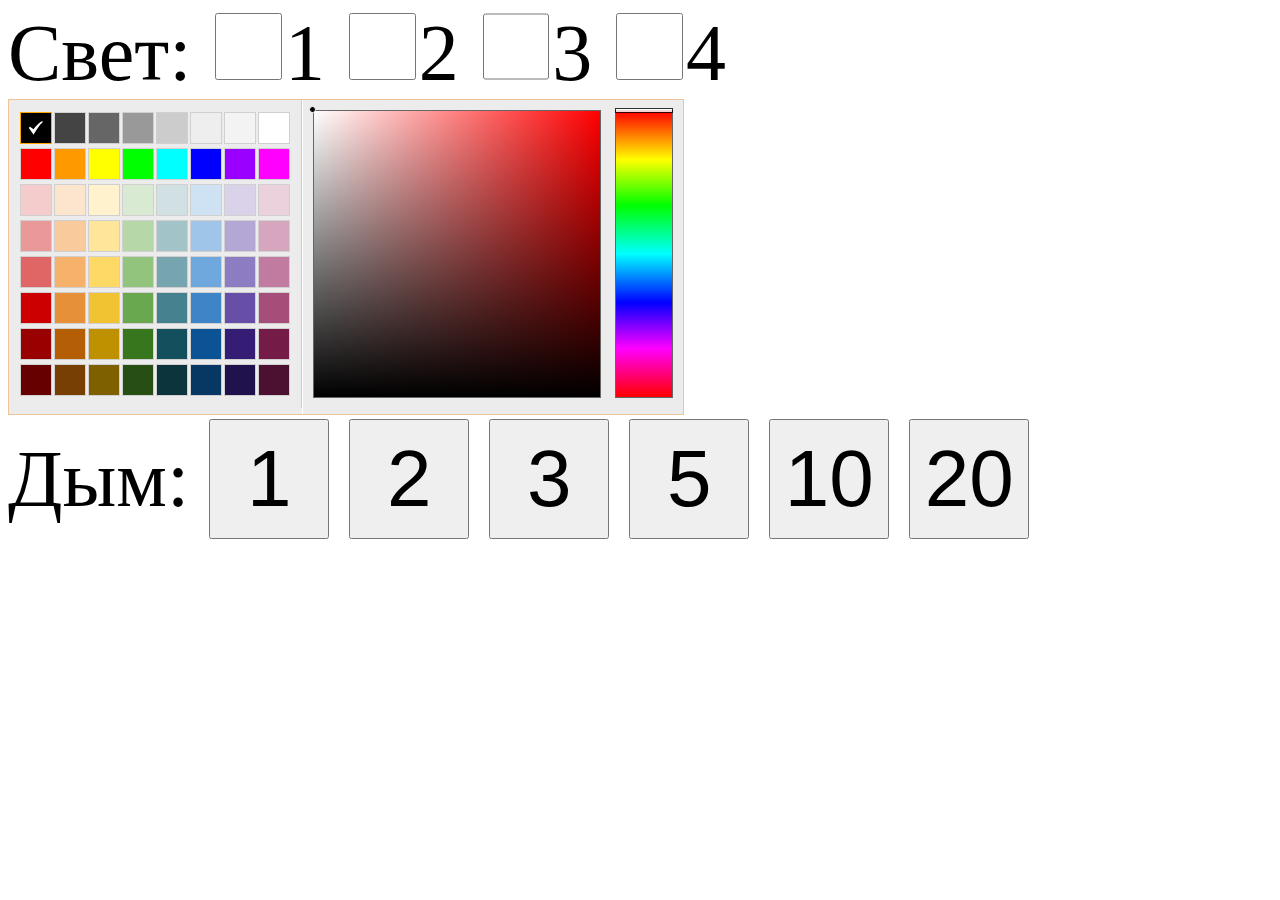
==== lua/html/index.html @ a71b85b6 "refactoring in C" ====
﻿<!DOCTYPE html>
<html>

<head>
    <title>Управление светом</title>
    <meta charset="utf-8">
    <link rel="stylesheet" href="main-min.css">
    <link rel="stylesheet" href="spectrum-min.css">
</head>

<body>

<div class=loading>Идет загрузка 1, подождите</div>

<div id=mainContent style="display:none">

<div id="boxOuter">
<div class="square"><div class="inner docontrolWrapper">
Свет:
<label><input id="do1" type=checkbox value="Свет1" class=docontrol>1</label>
<label><input id="do2" type=checkbox value="Свет2" class=docontrol>2</label>
<label><input id="do3" type=checkbox value="Свет3" class=docontrol>3</label>
<label><input id="do4" type=checkbox value="Свет4" class=docontrol>4</label>
</div></div>
<div class="square"><div class="inner dmxwrapper">
    <input type=text class=dmx id=dmx>
</div></div>
<div class="square"><div class="inner smokecontrolWrapper">
Дым:
<input id="smoke1" type=button value="1" class=smoke>
<input id="smoke2" type=button value="2" class=smoke>
<input id="smoke3" type=button value="3" class=smoke>
<input id="smoke5" type=button value="5" class=smoke>
<input id="smoke10" type=button value="10" class=smoke>
<input id="smoke20" type=button value="20" class=smoke>
</div></div>
</div>

</div>

<div class=loading>Идет загрузка 2, подождите</div>
<script src="jquery-3.2.1.min.js"></script>
<div class=loading>Идет загрузка 3, подождите</div>
<script src="colorcalc-min.js"></script>
<div class=loading>Идет загрузка 4, подождите</div>
<script src="script-min.js"></script>
<div class=loading>Идет загрузка 5, подождите</div>
<script src="spectrum-min.js"></script>
<div class=loading>Идет загрузка 6, подождите</div>

</body>
</html>
---- lua/html/main-min.css ----
.docontrolWrapper,.smokecontrolWrapper{font-size:5em}.docontrolWrapper input{width:5em;height:5em}.smokecontrolWrapper input{width:1.5em;height:1.5em;font-size:1em}
---- lua/html/spectrum-min.css ----
.sp-container{position:absolute;top:0;left:0;display:inline-block;*display:inline;*zoom:1;z-index:9999994;overflow:hidden}.sp-container.sp-flat{position:relative}.sp-container,.sp-container *{-webkit-box-sizing:content-box;-moz-box-sizing:content-box;box-sizing:content-box}.sp-top{position:relative;width:100%;display:inline-block}.sp-top-inner{position:absolute;top:0;left:0;bottom:0;right:0}.sp-color{position:absolute;top:0;left:0;bottom:0;right:20%}.sp-hue{position:absolute;top:0;right:0;bottom:0;left:84%;height:100%}.sp-clear-enabled .sp-hue{top:33px;height:77.5%}.sp-fill{padding-top:80%}.sp-sat,.sp-val{position:absolute;top:0;left:0;right:0;bottom:0}.sp-alpha-enabled .sp-top{margin-bottom:18px}.sp-alpha-enabled .sp-alpha{display:block}.sp-alpha-handle{position:absolute;top:-4px;bottom:-4px;width:6px;left:50%;cursor:pointer;border:1px solid #000;background:#fff;opacity:.8}.sp-alpha{display:none;position:absolute;bottom:-14px;right:0;left:0;height:8px}.sp-alpha-inner{border:solid 1px #333}.sp-clear{display:none}.sp-clear.sp-clear-display{background-position:center}.sp-clear-enabled .sp-clear{display:block;position:absolute;top:0;right:0;bottom:0;left:84%;height:28px}.sp-container,.sp-replacer,.sp-preview,.sp-dragger,.sp-slider,.sp-alpha,.sp-clear,.sp-alpha-handle,.sp-container.sp-dragging .sp-input,.sp-container button{-webkit-user-select:none;-moz-user-select:-moz-none;-o-user-select:none;user-select:none}.sp-container.sp-input-disabled .sp-input-container{display:none}.sp-container.sp-buttons-disabled .sp-button-container{display:none}.sp-container.sp-palette-buttons-disabled .sp-palette-button-container{display:none}.sp-palette-only .sp-picker-container{display:none}.sp-palette-disabled .sp-palette-container{display:none}.sp-initial-disabled .sp-initial{display:none}.sp-sat{background-image:-webkit-gradient(linear,0 0,100% 0,from(#FFF),to(rgba(204,154,129,0)));background-image:-webkit-linear-gradient(left,#FFF,rgba(204,154,129,0));background-image:-moz-linear-gradient(left,#fff,rgba(204,154,129,0));background-image:-o-linear-gradient(left,#fff,rgba(204,154,129,0));background-image:-ms-linear-gradient(left,#fff,rgba(204,154,129,0));background-image:linear-gradient(to right,#fff,rgba(204,154,129,0));-ms-filter:"progid:DXImageTransform.Microsoft.gradient(GradientType = 1,startColorstr=#FFFFFFFF,endColorstr=#00CC9A81)";filter:progid:DXImageTransform.Microsoft.gradient(GradientType = 1,startColorstr='#FFFFFFFF',endColorstr='#00CC9A81')}.sp-val{background-image:-webkit-gradient(linear,0 100%,0 0,from(#000),to(rgba(204,154,129,0)));background-image:-webkit-linear-gradient(bottom,#000,rgba(204,154,129,0));background-image:-moz-linear-gradient(bottom,#000,rgba(204,154,129,0));background-image:-o-linear-gradient(bottom,#000,rgba(204,154,129,0));background-image:-ms-linear-gradient(bottom,#000,rgba(204,154,129,0));background-image:linear-gradient(to top,#000,rgba(204,154,129,0));-ms-filter:"progid:DXImageTransform.Microsoft.gradient(startColorstr=#00CC9A81,endColorstr=#FF000000)";filter:progid:DXImageTransform.Microsoft.gradient(startColorstr='#00CC9A81',endColorstr='#FF000000')}.sp-hue{background:-moz-linear-gradient(top,red 0%,#ff0 17%,#0f0 33%,#0ff 50%,#00f 67%,#f0f 83%,red 100%);background:-ms-linear-gradient(top,red 0%,#ff0 17%,#0f0 33%,#0ff 50%,#00f 67%,#f0f 83%,red 100%);background:-o-linear-gradient(top,red 0%,#ff0 17%,#0f0 33%,#0ff 50%,#00f 67%,#f0f 83%,red 100%);background:-webkit-gradient(linear,left top,left bottom,from(red),color-stop(0.17,#ff0),color-stop(0.33,#0f0),color-stop(0.5,#0ff),color-stop(0.67,#00f),color-stop(0.83,#f0f),to(red));background:-webkit-linear-gradient(top,red 0%,#ff0 17%,#0f0 33%,#0ff 50%,#00f 67%,#f0f 83%,red 100%);background:linear-gradient(to bottom,red 0%,#ff0 17%,#0f0 33%,#0ff 50%,#00f 67%,#f0f 83%,red 100%)}.sp-1{height:17%;filter:progid:DXImageTransform.Microsoft.gradient(startColorstr='#ff0000',endColorstr='#ffff00')}.sp-2{height:16%;filter:progid:DXImageTransform.Microsoft.gradient(startColorstr='#ffff00',endColorstr='#00ff00')}.sp-3{height:17%;filter:progid:DXImageTransform.Microsoft.gradient(startColorstr='#00ff00',endColorstr='#00ffff')}.sp-4{height:17%;filter:progid:DXImageTransform.Microsoft.gradient(startColorstr='#00ffff',endColorstr='#0000ff')}.sp-5{height:16%;filter:progid:DXImageTransform.Microsoft.gradient(startColorstr='#0000ff',endColorstr='#ff00ff')}.sp-6{height:17%;filter:progid:DXImageTransform.Microsoft.gradient(startColorstr='#ff00ff',endColorstr='#ff0000')}.sp-hidden{display:none!important}.sp-cf:before,.sp-cf:after{content:"";display:table}.sp-cf:after{clear:both}.sp-cf{*zoom:1}@media (max-device-width: 480px){.sp-color{right:40%}.sp-hue{left:63%}.sp-fill{padding-top:60%}}.sp-dragger{border-radius:5px;height:5px;width:5px;border:1px solid #fff;background:#000;cursor:pointer;position:absolute;top:0;left:0}.sp-slider{position:absolute;top:0;cursor:pointer;height:3px;left:-1px;right:-1px;border:1px solid #000;background:#fff;opacity:.8}.sp-container{border-radius:0;background-color:#ECECEC;border:solid 1px #f0c49B;padding:0}.sp-container,.sp-container button,.sp-container input,.sp-color,.sp-hue,.sp-clear{font:normal 12px "Lucida Grande","Lucida Sans Unicode","Lucida Sans",Geneva,Verdana,sans-serif;-webkit-box-sizing:border-box;-moz-box-sizing:border-box;-ms-box-sizing:border-box;box-sizing:border-box}.sp-top{margin-bottom:3px}.sp-color,.sp-hue,.sp-clear{border:solid 1px #666}.sp-input-container{float:right;width:100px;margin-bottom:4px}.sp-initial-disabled .sp-input-container{width:100%}.sp-input{font-size:12px!important;border:1px inset;padding:4px 5px;margin:0;width:100%;background:transparent;border-radius:3px;color:#222}.sp-input:focus{border:1px solid orange}.sp-input.sp-validation-error{border:1px solid red;background:#fdd}.sp-picker-container,.sp-palette-container{float:left;position:relative;padding:10px}.sp-picker-container{width:30em;border-left:solid 1px #fff}.sp-palette-container{border-right:solid 1px #ccc}.sp-palette-only .sp-palette-container{border:0}.sp-palette .sp-thumb-el{display:block;position:relative;float:left;width:24px;height:15px;margin:3px;cursor:pointer;border:solid 2px transparent}.sp-palette .sp-thumb-el:hover,.sp-palette .sp-thumb-el.sp-thumb-active{border-color:orange}.sp-thumb-el{position:relative}.sp-initial{float:left;border:solid 1px #333}.sp-initial span{width:30px;height:25px;border:none;display:block;float:left;margin:0}.sp-initial .sp-clear-display{background-position:center}.sp-palette-button-container,.sp-button-container{float:right}.sp-replacer{margin:0;overflow:hidden;cursor:pointer;padding:4px;display:inline-block;*zoom:1;*display:inline;border:solid 1px #91765d;background:#eee;color:#333;vertical-align:middle}.sp-replacer:hover,.sp-replacer.sp-active{border-color:#F0C49B;color:#111}.sp-replacer.sp-disabled{cursor:default;border-color:silver;color:silver}.sp-dd{padding:2px 0;height:16px;line-height:16px;float:left;font-size:10px}.sp-preview{position:relative;width:25px;height:20px;border:solid 1px #222;margin-right:5px;float:left;z-index:0}.sp-palette{*width:220px}.sp-palette .sp-thumb-el{width:2.5em;height:2.5em;margin:2px 1px;border:solid 1px #d0d0d0}.sp-container{padding-bottom:0}.sp-container button{background-color:#eee;background-image:-webkit-linear-gradient(top,#eee,#ccc);background-image:-moz-linear-gradient(top,#eee,#ccc);background-image:-ms-linear-gradient(top,#eee,#ccc);background-image:-o-linear-gradient(top,#eee,#ccc);background-image:linear-gradient(to bottom,#eee,#ccc);border:1px solid #ccc;border-bottom:1px solid #bbb;border-radius:3px;color:#333;font-size:14px;line-height:1;padding:5px 4px;text-align:center;text-shadow:0 1px 0 #eee;vertical-align:middle}.sp-container button:hover{background-color:#ddd;background-image:-webkit-linear-gradient(top,#ddd,#bbb);background-image:-moz-linear-gradient(top,#ddd,#bbb);background-image:-ms-linear-gradient(top,#ddd,#bbb);background-image:-o-linear-gradient(top,#ddd,#bbb);background-image:linear-gradient(to bottom,#ddd,#bbb);border:1px solid #bbb;border-bottom:1px solid #999;cursor:pointer;text-shadow:0 1px 0 #ddd}.sp-container button:active{border:1px solid #aaa;border-bottom:1px solid #888;-webkit-box-shadow:inset 0 0 5px 2px #aaaaaa,0 1px 0 0 #eee;-moz-box-shadow:inset 0 0 5px 2px #aaaaaa,0 1px 0 0 #eee;-ms-box-shadow:inset 0 0 5px 2px #aaaaaa,0 1px 0 0 #eee;-o-box-shadow:inset 0 0 5px 2px #aaaaaa,0 1px 0 0 #eee;box-shadow:inset 0 0 5px 2px #aaaaaa,0 1px 0 0 #eee}.sp-cancel{font-size:11px;color:#d93f3f!important;margin:0;padding:2px;margin-right:5px;vertical-align:middle;text-decoration:none}.sp-cancel:hover{color:#d93f3f!important;text-decoration:underline}.sp-palette span:hover,.sp-palette span.sp-thumb-active{border-color:#000}.sp-preview,.sp-alpha,.sp-thumb-el{position:relative;background-image:url([data-uri])}.sp-preview-inner,.sp-alpha-inner,.sp-thumb-inner{display:block;position:absolute;top:0;left:0;bottom:0;right:0}.sp-palette .sp-thumb-inner{background-position:50% 50%;background-repeat:no-repeat}.sp-palette .sp-thumb-light.sp-thumb-active .sp-thumb-inner{background-image:url([data-uri])}.sp-palette .sp-thumb-dark.sp-thumb-active .sp-thumb-inner{background-image:url([data-uri])}.sp-clear-display{background-repeat:no-repeat;background-position:center;background-image:url([data-uri])}
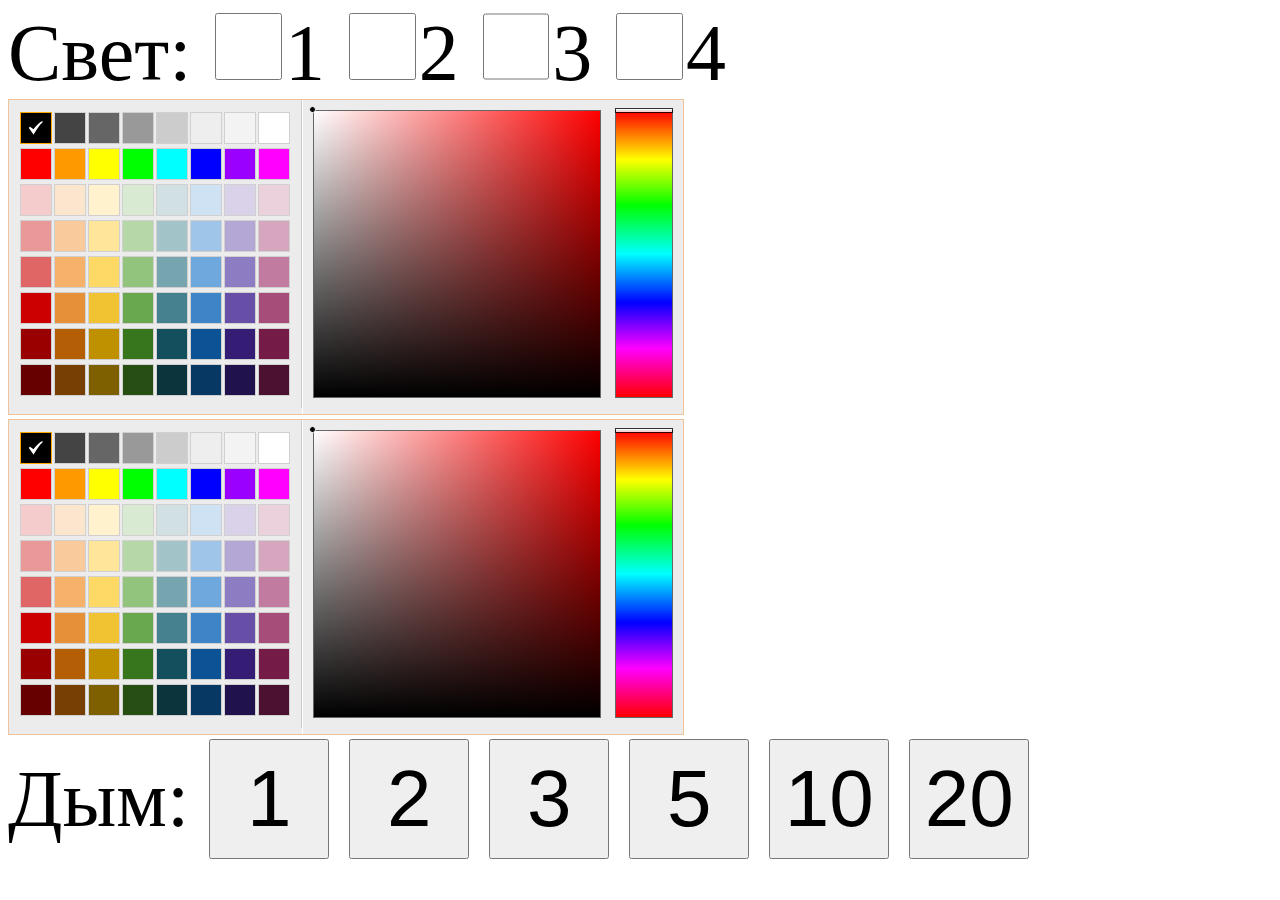
==== commit 35024154: "dmx2" ====
--- a/lua/html/index.html
+++ b/lua/html/index.html
@@ -23,7 +23,8 @@
 <label><input id="do4" type=checkbox value="Свет4" class=docontrol>4</label>
 </div></div>
 <div class="square"><div class="inner dmxwrapper">
-    <input type=text class=dmx id=dmx>
+    <input type=text class=dmx id=dmx1>
+    <input type=text class=dmx id=dmx2>
 </div></div>
 <div class="square"><div class="inner smokecontrolWrapper">
 Дым:
